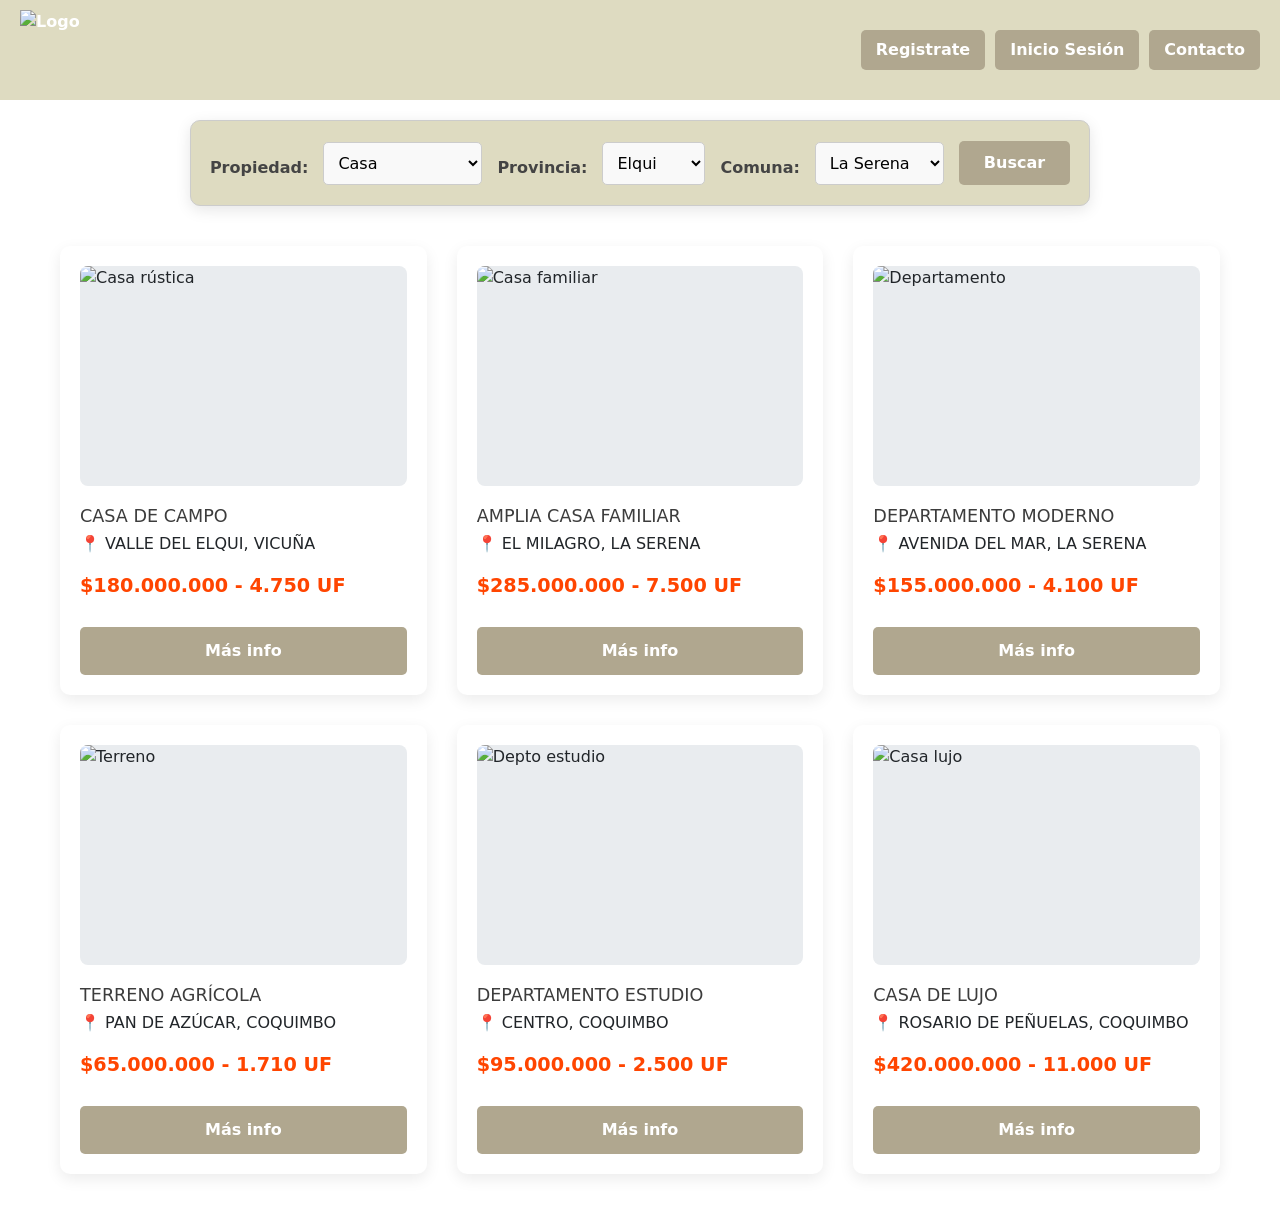
==== catalogo.html @ 98769e03 "codigo u1 progra front end" ====
<!DOCTYPE html>
<html lang="es">
<head>
  <meta charset="UTF-8">
  <meta name="viewport" content="width=device-width, initial-scale=1.0">
  <title>PNK Inmobiliaria</title>
  <link rel="stylesheet" href="css/mystyle.css">
  <link rel="stylesheet" href="https://cdn.jsdelivr.net/npm/bootstrap@5.3.3/dist/css/bootstrap.min.css">

</head>

<body>

  <header>
<ul>
  <li class="logo">
    <a href="index.html" class="logo-link">
      <img src="img/logo.png" alt="Logo">
    </a>
  </li>
</ul>

<ul>
 <li class="dropdown">
      <a href="#">Registrate</a>
      <div class="dropdown-content">
        <a href="registropropietario.php">Registrar a un Propietario</a>
        <a href="registrogestor.php">Registrar a un Gestor Inmobiliario</a>
      </div>
    </li>
  <li><a href="iniciosesion.php">Inicio Sesión</a></li>
  <li><a href="contacto.php
    ">Contacto</a></li>
</ul>
</header>



<section class="filtros_propiedad">
  <form>
    <label for="tipo_propiedad">Propiedad:</label>
    <select id="tipo_propiedad" name="tipo_propiedad">
      <option value="Casa">Casa</option>
      <option value="Departamento">Departamento</option>
      <option value="Terreno">Terreno</option>
    </select>

    <label for="provincia">Provincia:</label>
    <select id="provincia" name="provincia">
      <option value="Elqui">Elqui</option>
      <option value="Limarí">Limarí</option>
      <option value="Choapa">Choapa</option>
    </select>

    <label for="comuna">Comuna:</label>
    <select id="comuna" name="comuna">
      <option value="La Serena">La Serena</option>
      <option value="Coquimbo">Coquimbo</option>
      <option value="Andacollo">Andacollo</option>
      <option value="La Higuera">La Higuera</option>
      <option value="Paihuano">Paihuano</option>
      <option value="Vicuña">Vicuña</option>
    </select>

    <button type="submit onclick="window.location.href='catalogo.html'">Buscar </button>
  </form>
</section>

<!---Imagenes propiedades-->

  <section class="zona-tarjetas">

    <article class="tarjeta">
        <div class="caja-foto">
            <img src="https://images.pexels.com/photos/9643118/pexels-photo-9643118.jpeg" alt="Casa rústica">
        </div>
        <div class="texto-propiedad">
          <h3>CASA DE CAMPO</h3>
          <p class="ubicacion">📍 VALLE DEL ELQUI, VICUÑA</p>
          <p class="precio-destacado">$180.000.000 - 4.750 UF</p>
        </div>
        <button>Más info</button>
    </article>

    <article class="tarjeta">
        <div class="caja-foto">
            <img src="https://images.pexels.com/photos/3935333/pexels-photo-3935333.jpeg" alt="Casa familiar">
        </div>
        <div class="texto-propiedad">
          <h3>AMPLIA CASA FAMILIAR</h3>
          <p class="ubicacion">📍 EL MILAGRO, LA SERENA</p>
          <p class="precio-destacado">$285.000.000 - 7.500 UF</p>
        </div>
        <button>Más info</button>
    </article>

    <article class="tarjeta">
        <div class="caja-foto">
            <img src="https://images.pexels.com/photos/28368005/pexels-photo-28368005.jpeg" alt="Departamento">
        </div>
        <div class="texto-propiedad">
          <h3>DEPARTAMENTO MODERNO</h3>
          <p class="ubicacion">📍 AVENIDA DEL MAR, LA SERENA</p>
          <p class="precio-destacado">$155.000.000 - 4.100 UF</p>
        </div>
        <button>Más info</button>
    </article>

    <article class="tarjeta">
        <div class="caja-foto">
            <img src="https://images.pexels.com/photos/36075876/pexels-photo-36075876.jpeg" alt="Terreno">
        </div>
        <div class="texto-propiedad">
          <h3>TERRENO AGRÍCOLA</h3>
          <p class="ubicacion">📍 PAN DE AZÚCAR, COQUIMBO</p>
          <p class="precio-destacado">$65.000.000 - 1.710 UF</p>
        </div>
        <button>Más info</button>
    </article>

    <article class="tarjeta">
        <div class="caja-foto">
            <img src="https://images.pexels.com/photos/26571206/pexels-photo-26571206.jpeg" alt="Depto estudio">
        </div>
        <div class="texto-propiedad">
          <h3>DEPARTAMENTO ESTUDIO</h3>
          <p class="ubicacion">📍 CENTRO, COQUIMBO</p>
          <p class="precio-destacado">$95.000.000 - 2.500 UF</p>
        </div>
        <button>Más info</button>
    </article>

    <article class="tarjeta">
        <div class="caja-foto">
            <img src="https://images.pexels.com/photos/8134845/pexels-photo-8134845.jpeg" alt="Casa lujo">
        </div>
        <div class="texto-propiedad">
          <h3>CASA DE LUJO</h3>
          <p class="ubicacion">📍 ROSARIO DE PEÑUELAS, COQUIMBO</p>
          <p class="precio-destacado">$420.000.000 - 11.000 UF</p>
        </div>
        <button>Más info</button>
    </article>

  </section>

<!--????-->
<script src="https://cdn.jsdelivr.net/npm/bootstrap@5.3.3/dist/js/bootstrap.bundle.min.js"></script>
</body>
</html>
---- css/mystyle.css ----
body {
  background-color: #efeee4;
      margin: 0;
    padding: 0;
}


h1 {
  color: #3c3c3c;
  background-color: #efeee4;
  font-family: 'Segoe UI', Tahoma, Geneva, Verdana, sans-serif;
}

/*LOGO PRINCIPAL*/

header {
    background-color: #dedbc1;
    padding: 10px 20px;
    display: flex;
    justify-content: space-between;
    align-items: center;
    position: relative;
    z-index: 100;
}

.logo img {
    height: 80px; 
    width: auto;
    display: block;
    transition: transform 0.8s ease;
}

.logo img:hover {
    transform: scale(1.05);
}

header ul {
  list-style: none;
  margin: 0;
  padding: 0;
  display: flex;
  gap: 10px;
}

header ul li a {
  display: inline-block;
  border-radius: 5px;
  padding: 8px 15px;
  background-color: #b0a78f;
  color: white;
  text-decoration: none;
  cursor: pointer;
  font-weight: bold;
}

header ul li.logo a {
  border: none !important;       
  background-color: transparent;
  padding: 0;                    
}

header ul li a:hover {
  background-color: #3c3c3c;
  color: #fff;
}

/*MENU*/
header .menu ul {
  list-style: none;
  margin: 0;
  padding: 0;
  display: flex;
  justify-content: space-between;
  align-items: center;
}

header .menu li {
  margin: 0 5px;
}

header .menu li.logo a {
  font-weight: bold;
  font-size: 18px;
  color: #3c3c3c;
  text-decoration: none;
}

header .menu li a {
  display: inline-block;
  border-radius: 5px;
  padding: 8px 15px;
  border: 1px solid #3c3c3c;
  background-color: #b0a78f;
  color: white;
  text-decoration: none;
  cursor: pointer;
}

header .menu li a:hover {
  background-color: #3c3c3c;
  color: #fff;
}

/*boton desplegable menu*/
.dropdown {
  position: relative;
}

.dropdown-content {
  display: none;
  position: absolute;
  background-color: #dedbc1;
  min-width: 180px;
  box-shadow: 0 8px 16px rgba(0,0,0,0.2);
  border-radius: 5px;
  z-index: 1;
}

.dropdown-content a {
  display: block;
  padding: 10px;
  color: #3c3c3c;
  text-decoration: none;
}

.dropdown-content a:hover {
  background-color: #3c3c3c;
  color: white;
}

.dropdown:hover .dropdown-content {
  display: block;
}

/*BUSCADOR/FILTROS*/
.filtros_propiedad {
    position: relative;
    z-index: 50; 
}

.filtros select,
.filtros button {
  border-radius: 5px;
  padding: 8px 15px;
  border: 1px solid #3c3c3c;
}

section form {
    background-color: #dedbc1; 
    padding: 20px 30px; 
    border-radius: 10px; 
    box-shadow: 0 4px 15px rgba(0,0,0,0.1); 
    display: flex; 
    justify-content: center; 
    align-items: center; 
    gap: 15px; 
    max-width: 900px; 
    margin: 20px auto; 
}

section form label {
    font-weight: bold;
    color: #444;
}

/*CARRUSEL*/

.carrusel {
    position: relative;
    z-index: 1;
}

.carousel-item img {
    height: 600px;
    object-fit: cover;
}

.carousel-content-overlay {
    position: absolute;
    top: 0; left: 0; right: 0; bottom: 0;
    background: linear-gradient(to right, rgba(0, 0, 0, 0.9) 0%, rgba(0, 0, 0, 0.4) 50%, transparent 100%) !important;
    display: flex;
    flex-direction: column;
    justify-content: space-between; 
    align-items: flex-start; 
    padding: 60px 8%; 
    box-sizing: border-box;
    pointer-events: none;
    z-index: 10;
    color: white;
}
/*logo carrusel*/
.carousel-logo {
  top: 100px;    
  left: 2px;      
  z-index: 10;   
}

.carousel-logo .logo-img {
  width: 300px;    
  height: auto;
}

.logo-texto {
    display: flex;
    flex-direction: column; 
    align-items: flex-start;
    line-height: 1.1;
}

.logo-texto span { 
    font-size: 0.8rem !important; 
    letter-spacing: 2px !important; 
    color: #cccccc !important;
    text-transform: uppercase;
}

.logo-texto strong { 
    font-size: 2.2rem !important; 
    color: #ffffff !important;
    font-weight: 900 !important;
    margin: 2px 0;
}

.logo-texto small { 
    font-size: 0.7rem !important; 
    letter-spacing: 4px !important; 
    color: #b0a78f !important; 
    text-transform: uppercase;
}

/*TEXTO PRINCIPAL*/
.carousel-text-main {
    display: flex;
    flex-direction: column;
    align-items: flex-start; 
    text-align: left; 
    max-width: 700px;
}

.carousel-text-main h1 {
    font-size: 3.5rem !important;
    font-weight: bold !important;
    color: #ffffff !important; 
    background-color: transparent !important; 
    text-transform: uppercase;
    margin: 0 0 10px 0 !important;
    padding: 0 !important;
    line-height: 1.1;
}

.carousel-text-main h2 {
    font-size: 1.4rem !important;
    color: #f8f9fa !important;
    margin: 0 0 15px 0 !important;
    text-transform: uppercase;
    font-weight: normal;
}

.carousel-text-main h3.destacado {
    font-size: 1.3rem !important;
    font-weight: bold !important;
    color: #e02a8a !important; 
    margin: 0 !important;
}

.carousel-location {
    display: flex;
    align-items: center;
    gap: 10px;
    color: white;
}

/*TARJETAS*/
.zona-tarjetas {
    display: flex;
    justify-content: center;
    gap: 30px;
    max-width: 1200px; 
    margin: 40px auto;
    padding: 0 20px;
    flex-wrap: wrap; 
}

.tarjeta {
    background-color: #ffffff;
    padding: 20px; 
    border-radius: 10px;
    box-shadow: 0 5px 15px rgba(0,0,0,0.08);
    width: calc(33.333% - 20px); 
    max-width: 400px; 
    transition: transform 0.3s ease;
}

.tarjeta:hover {
    transform: translateY(-10px);
}

.caja-foto {
    background-color: #e9ecef;
    border-radius: 8px;
    height: 220px; 
    margin-bottom: 20px;
    overflow: hidden; 
    display: flex;
    justify-content: center;
    align-items: center;
}

.caja-foto img {
    width: 100%; 
    height: 100%; 
    object-fit: cover; 
}

.texto-propiedad h3 {
    margin: 0 0 5px 0;
    font-size: 1.1rem;
    color: #3c3c3c;
    text-align: left;
}

.texto-propiedad .precio-destacado {
    font-size: 1.2rem;
    font-weight: bold;
    color: #ff4500; 
    text-align: left;
}

.tarjeta button {
    width: 100%;
    padding: 12px; 
    background-color: #b0a78f;
    color: white;
    border: none;
    border-radius: 5px;
    font-weight: bold;
    cursor: pointer;
    margin-top: 10px;
}

/*Seccion Botones*/
section form select {
    padding: 10px;
    border: 1px solid #cccccc;
    border-radius: 5px;
    font-size: 1rem;
    background-color: #f9f9f9; 
    cursor: pointer;
}


section form button {
    padding: 10px 25px;
    background-color: #b0a78f; 
    color: white;
    border: none;
    border-radius: 5px;
    font-size: 1rem;
    font-weight: bold;
    cursor: pointer;
    transition: background-color 0.3s ease;
}


section form button:hover {
    background-color: #4a4444; 
}



/*formulario*/

form {
  border: 1px solid #ccc;
  padding: 20px;
  max-width: 500px;
  margin: 0 auto; 
  background-color: #fff;
  border-radius: 8px;
}


form label {
  display: block;
  margin-top: 10px;
  font-weight: bold;
  color: #333;
}


form input[type="text"],
form input[type="password"],
form input[type="email"] {
  width: 100%;
  padding: 10px;
  margin-top: 5px;
  border: 1px solid #ccc;
  border-radius: 5px;
  box-sizing: border-box;
}


form input[type="checkbox"] {
  margin-right: 8px;
}


.clearfix {
  display: flex;
  justify-content: space-between;
  margin-top: 20px;
}

.cancelbtn, .signupbtn {
  padding: 10px 20px;
  border: none;
  border-radius: 5px;
  font-weight: bold;
  cursor: pointer;
}

.cancelbtn {
  background-color: #aaa;
  color: #fff;
}

.signupbtn {
  background-color: #b0a78f;
  color: #fff;
}

.signupbtn:hover {
  background-color: #4a4444;
}


.loginbtn {
  padding: 10px 20px;
  background-color: #b0a78f;
  color: #fff;
  border: none;
  border-radius: 5px;
  font-weight: bold;
  cursor: pointer;
  transition: background-color 0.3s ease;
}

.loginbtn:hover {
  background-color: #007bff;
}


/*Dashboard*/
.bg-custom {
  background-color: #b0a78f !important;
}

/* Ajustes de texto en navbar */
.navbar.bg-custom .nav-link {
  color: #fff !important;
}

.navbar.bg-custom .nav-link:hover {
  color: #3c3c3c !important;
}

/*Botones inicio sesión*/
.loginbtn, .gestorbtn, .propietariobtn {
  padding: 10px 20px;
  border: none;
  border-radius: 5px;
  font-weight: bold;
  cursor: pointer;
}

/* Botón Gestor */
.gestorbtn {
  background-color: #aaa;
  color: #fff;
}

.gestorbtn:hover {
  background-color: #777;
}

/* Botón Propietario */
.propietariobtn {
  background-color: #b0a78f;
  color: #fff;
}

/* RESPONSIVE */
@media (max-width: 768px) {
    section form {
        flex-direction: column;
    }
    .tarjeta {
        width: 100%;
    }
    .carousel-text-main h1 {
        font-size: 2rem !important;
    }
}


/*dashboard logo*/
header .logo img {
  height: 80px;
  width: auto;
  display: block;
  transition: transform 0.8s ease;
}

.dashboard-logo img {
  height: 50px;   /* ajusta el tamaño que quieras */
  width: auto;
  display: inline-block;
}
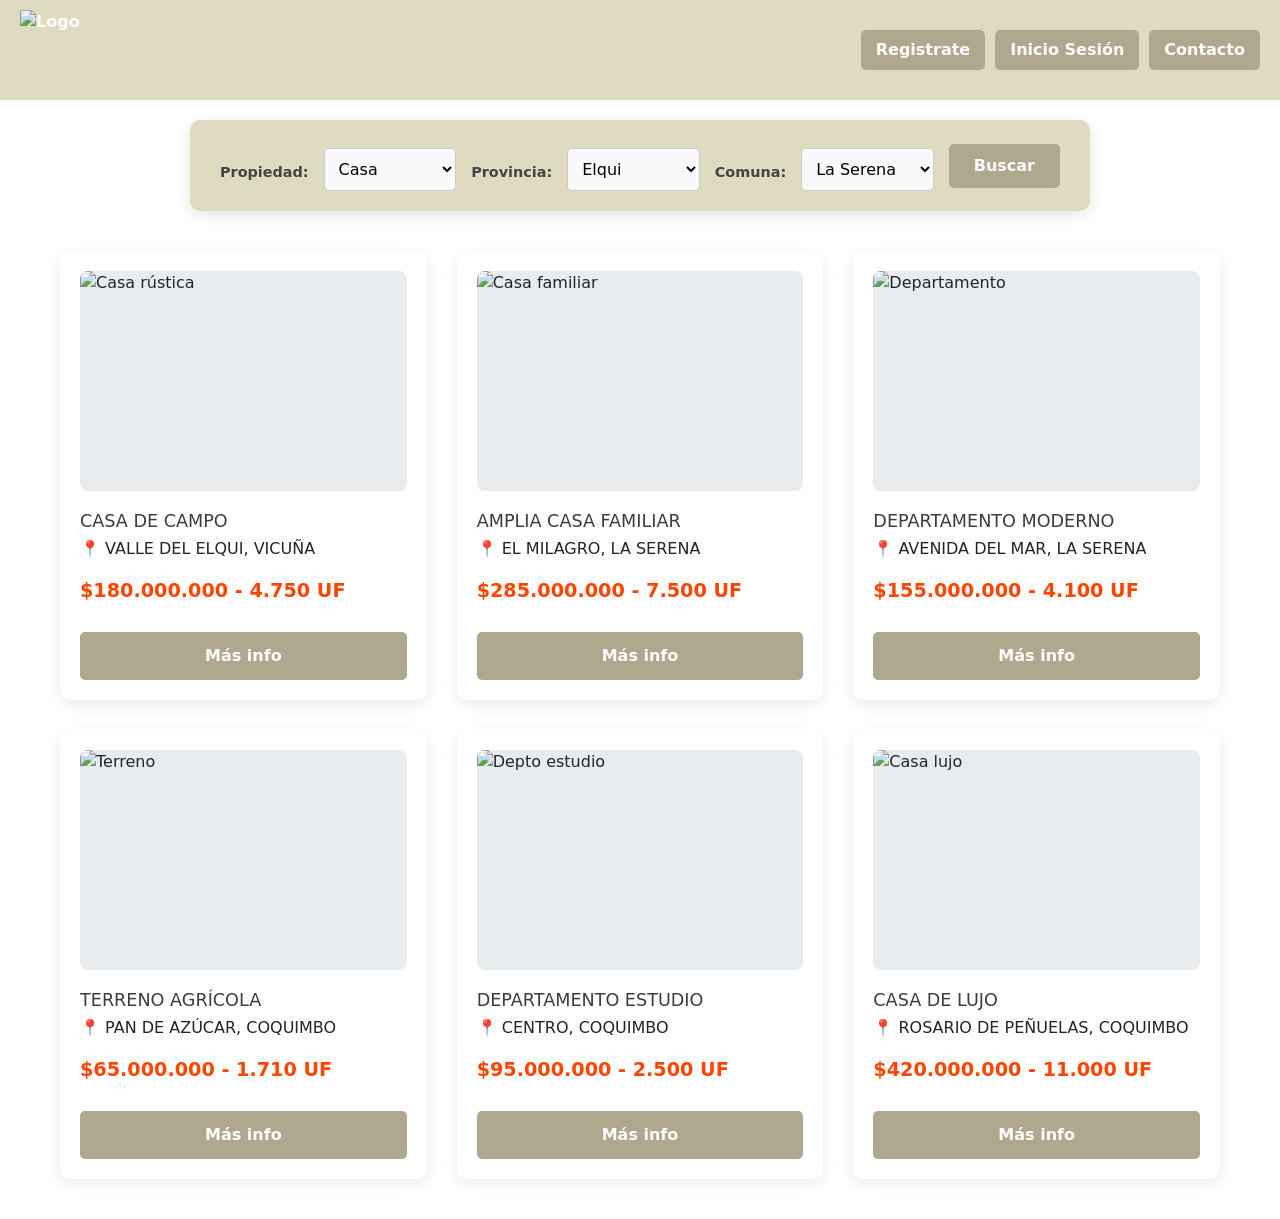
==== commit 5d10e05c: "agregar backend" ====
--- a/catalogo.html
+++ b/catalogo.html
@@ -21,13 +21,7 @@
 </ul>
 
 <ul>
- <li class="dropdown">
-      <a href="#">Registrate</a>
-      <div class="dropdown-content">
-        <a href="registropropietario.php">Registrar a un Propietario</a>
-        <a href="registrogestor.php">Registrar a un Gestor Inmobiliario</a>
-      </div>
-    </li>
+  <li><a href="registro.php">Registrate</a></li>
   <li><a href="iniciosesion.php">Inicio Sesión</a></li>
   <li><a href="contacto.php
     ">Contacto</a></li>
--- a/css/mystyle.css
+++ b/css/mystyle.css
@@ -1,9 +1,8 @@
 body {
   background-color: #efeee4;
-      margin: 0;
-    padding: 0;
-}
-
+  margin: 0;
+  padding: 0;
+}
 
 h1 {
   color: #3c3c3c;
@@ -11,27 +10,33 @@
   font-family: 'Segoe UI', Tahoma, Geneva, Verdana, sans-serif;
 }
 
-/*LOGO PRINCIPAL*/
-
+/* LOGO PRINCIPAL */
 header {
-    background-color: #dedbc1;
-    padding: 10px 20px;
-    display: flex;
-    justify-content: space-between;
-    align-items: center;
-    position: relative;
-    z-index: 100;
-}
-
-.logo img {
-    height: 80px; 
-    width: auto;
-    display: block;
-    transition: transform 0.8s ease;
-}
-
-.logo img:hover {
-    transform: scale(1.05);
+  background-color: #dedbc1;
+  padding: 10px 20px;
+  display: flex;
+  justify-content: space-between;
+  align-items: center;
+  position: relative;
+  z-index: 100;
+}
+
+header .logo img {
+  height: 80px;
+  width: auto;
+  display: block;
+  transition: transform 0.8s ease;
+}
+
+header .logo img:hover {
+  transform: scale(1.05);
+}
+
+/* Dashboard logo (si se usa en otra página) */
+.dashboard-logo img {
+  height: 50px;
+  width: auto;
+  display: inline-block;
 }
 
 header ul {
@@ -54,9 +59,9 @@
 }
 
 header ul li.logo a {
-  border: none !important;       
+  border: none !important;
   background-color: transparent;
-  padding: 0;                    
+  padding: 0;
 }
 
 header ul li a:hover {
@@ -64,7 +69,7 @@
   color: #fff;
 }
 
-/*MENU*/
+/* MENU */
 header .menu ul {
   list-style: none;
   margin: 0;
@@ -101,7 +106,7 @@
   color: #fff;
 }
 
-/*boton desplegable menu*/
+/* Botón desplegable menú */
 .dropdown {
   position: relative;
 }
@@ -111,9 +116,9 @@
   position: absolute;
   background-color: #dedbc1;
   min-width: 180px;
-  box-shadow: 0 8px 16px rgba(0,0,0,0.2);
-  border-radius: 5px;
-  z-index: 1;
+  box-shadow: 0 8px 16px rgba(0, 0, 0, 0.2);
+  border-radius: 5px;
+  z-index: 101; /* Aseguramos que esté sobre el carrusel */
 }
 
 .dropdown-content a {
@@ -132,10 +137,10 @@
   display: block;
 }
 
-/*BUSCADOR/FILTROS*/
+/* BUSCADOR / FILTROS */
 .filtros_propiedad {
-    position: relative;
-    z-index: 50; 
+  position: relative;
+  z-index: 50;
 }
 
 .filtros select,
@@ -146,374 +151,379 @@
 }
 
 section form {
-    background-color: #dedbc1; 
-    padding: 20px 30px; 
-    border-radius: 10px; 
-    box-shadow: 0 4px 15px rgba(0,0,0,0.1); 
-    display: flex; 
-    justify-content: center; 
-    align-items: center; 
-    gap: 15px; 
-    max-width: 900px; 
-    margin: 20px auto; 
+  background-color: #dedbc1;
+  padding: 20px 30px;
+  border-radius: 10px;
+  box-shadow: 0 4px 15px rgba(0, 0, 0, 0.1);
+  display: flex;
+  justify-content: center;
+  align-items: center;
+  gap: 15px;
+  max-width: 900px;
+  margin: 20px auto;
 }
 
 section form label {
+  font-weight: bold;
+  color: #444;
+}
+
+section form select {
+  padding: 10px;
+  border: 1px solid #cccccc;
+  border-radius: 5px;
+  font-size: 1rem;
+  background-color: #f9f9f9;
+  cursor: pointer;
+}
+
+section form button {
+  padding: 10px 25px;
+  background-color: #b0a78f;
+  color: white;
+  border: none;
+  border-radius: 5px;
+  font-size: 1rem;
+  font-weight: bold;
+  cursor: pointer;
+  transition: background-color 0.3s ease;
+}
+
+section form button:hover {
+  background-color: #4a4444;
+}
+
+/* CARRUSEL */
+.carrusel {
+  position: relative;
+  z-index: 1;
+}
+
+.carousel-item img {
+  height: 600px;
+  object-fit: cover;
+}
+
+.carousel-content-overlay {
+  position: absolute;
+  top: 0;
+  left: 0;
+  right: 0;
+  bottom: 0;
+  background: linear-gradient(to right, rgba(0, 0, 0, 0.9) 0%, rgba(0, 0, 0, 0.4) 50%, transparent 100%) !important;
+  display: flex;
+  flex-direction: column;
+  justify-content: space-between;
+  align-items: flex-start;
+  padding: 60px 8%;
+  box-sizing: border-box;
+  pointer-events: none;
+  z-index: 10;
+  color: white;
+}
+
+/* Logo carrusel */
+.carousel-logo {
+  top: 100px;
+  left: 2px;
+  z-index: 10;
+}
+
+.carousel-logo .logo-img {
+  width: 300px;
+  height: auto;
+}
+
+.logo-texto {
+  display: flex;
+  flex-direction: column;
+  align-items: flex-start;
+  line-height: 1.1;
+}
+
+.logo-texto span {
+  font-size: 0.8rem !important;
+  letter-spacing: 2px !important;
+  color: #cccccc !important;
+  text-transform: uppercase;
+}
+
+.logo-texto strong {
+  font-size: 2.2rem !important;
+  color: #ffffff !important;
+  font-weight: 900 !important;
+  margin: 2px 0;
+}
+
+.logo-texto small {
+  font-size: 0.7rem !important;
+  letter-spacing: 4px !important;
+  color: #b0a78f !important;
+  text-transform: uppercase;
+}
+
+/* Texto principal del carrusel */
+.carousel-text-main {
+  display: flex;
+  flex-direction: column;
+  align-items: flex-start;
+  text-align: left;
+  max-width: 700px;
+}
+
+.carousel-text-main h1 {
+  font-size: 3.5rem !important;
+  font-weight: bold !important;
+  color: #ffffff !important;
+  background-color: transparent !important;
+  text-transform: uppercase;
+  margin: 0 0 10px 0 !important;
+  padding: 0 !important;
+  line-height: 1.1;
+}
+
+.carousel-text-main h2 {
+  font-size: 1.4rem !important;
+  color: #f8f9fa !important;
+  margin: 0 0 15px 0 !important;
+  text-transform: uppercase;
+  font-weight: normal;
+}
+
+.carousel-text-main h3.destacado {
+  font-size: 1.3rem !important;
+  font-weight: bold !important;
+  color: #e02a8a !important;
+  margin: 0 !important;
+}
+
+.carousel-location {
+  display: flex;
+  align-items: center;
+  gap: 10px;
+  color: white;
+}
+
+/* TARJETAS */
+.zona-tarjetas {
+  display: flex;
+  justify-content: center;
+  gap: 30px;
+  max-width: 1200px;
+  margin: 40px auto;
+  padding: 0 20px;
+  flex-wrap: wrap;
+}
+
+.tarjeta {
+  background-color: #ffffff;
+  padding: 20px;
+  border-radius: 10px;
+  box-shadow: 0 5px 15px rgba(0, 0, 0, 0.08);
+  width: calc(33.333% - 20px);
+  max-width: 400px;
+  transition: transform 0.3s ease;
+}
+
+.tarjeta:hover {
+  transform: translateY(-10px);
+}
+
+.caja-foto {
+  background-color: #e9ecef;
+  border-radius: 8px;
+  height: 220px;
+  margin-bottom: 20px;
+  overflow: hidden;
+  display: flex;
+  justify-content: center;
+  align-items: center;
+}
+
+.caja-foto img {
+  width: 100%;
+  height: 100%;
+  object-fit: cover;
+}
+
+.texto-propiedad h3 {
+  margin: 0 0 5px 0;
+  font-size: 1.1rem;
+  color: #3c3c3c;
+  text-align: left;
+}
+
+.texto-propiedad .precio-destacado {
+  font-size: 1.2rem;
+  font-weight: bold;
+  color: #ff4500;
+  text-align: left;
+}
+
+.tarjeta button {
+  width: 100%;
+  padding: 12px;
+  background-color: #b0a78f;
+  color: white;
+  border: none;
+  border-radius: 5px;
+  font-weight: bold;
+  cursor: pointer;
+  margin-top: 10px;
+}
+
+/* ==========================================
+   FORMULARIOS DE REGISTRO / LOGIN (UNIFICADOS)
+   ========================================== */
+form {
+  max-width: 600px;
+  margin: 40px auto;
+  padding: 30px;
+  background-color: #ffffff;
+  border: none; /* Se unifica: antes había borde, ahora sin borde (más moderno) */
+  border-radius: 15px;
+  box-shadow: 0 10px 30px rgba(0, 0, 0, 0.1);
+}
+
+/* Por si el HTML aún tiene el estilo inline antiguo */
+form[style*="border:1px solid #ccc"] {
+  border: none !important;
+  box-shadow: 0 10px 30px rgba(0, 0, 0, 0.1);
+}
+
+form h1 {
+  text-align: center;
+  font-weight: bold;
+  margin-bottom: 5px;
+  background-color: transparent;
+}
+
+form p {
+    text-align: center;
+    color: #666;
+    margin-bottom: 25px;
+}
+
+form hr {
+    border: 1px solid #efeee4;
+    margin-bottom: 20px;
+}
+
+form label {
+    display: block;
+    margin-top: 15px;
     font-weight: bold;
-    color: #444;
-}
-
-/*CARRUSEL*/
-
-.carrusel {
-    position: relative;
-    z-index: 1;
-}
-
-.carousel-item img {
-    height: 600px;
-    object-fit: cover;
-}
-
-.carousel-content-overlay {
-    position: absolute;
-    top: 0; left: 0; right: 0; bottom: 0;
-    background: linear-gradient(to right, rgba(0, 0, 0, 0.9) 0%, rgba(0, 0, 0, 0.4) 50%, transparent 100%) !important;
-    display: flex;
-    flex-direction: column;
-    justify-content: space-between; 
-    align-items: flex-start; 
-    padding: 60px 8%; 
-    box-sizing: border-box;
-    pointer-events: none;
-    z-index: 10;
-    color: white;
-}
-/*logo carrusel*/
-.carousel-logo {
-  top: 100px;    
-  left: 2px;      
-  z-index: 10;   
-}
-
-.carousel-logo .logo-img {
-  width: 300px;    
-  height: auto;
-}
-
-.logo-texto {
-    display: flex;
-    flex-direction: column; 
-    align-items: flex-start;
-    line-height: 1.1;
-}
-
-.logo-texto span { 
-    font-size: 0.8rem !important; 
-    letter-spacing: 2px !important; 
-    color: #cccccc !important;
-    text-transform: uppercase;
-}
-
-.logo-texto strong { 
-    font-size: 2.2rem !important; 
-    color: #ffffff !important;
-    font-weight: 900 !important;
-    margin: 2px 0;
-}
-
-.logo-texto small { 
-    font-size: 0.7rem !important; 
-    letter-spacing: 4px !important; 
-    color: #b0a78f !important; 
-    text-transform: uppercase;
-}
-
-/*TEXTO PRINCIPAL*/
-.carousel-text-main {
-    display: flex;
-    flex-direction: column;
-    align-items: flex-start; 
-    text-align: left; 
-    max-width: 700px;
-}
-
-.carousel-text-main h1 {
-    font-size: 3.5rem !important;
-    font-weight: bold !important;
-    color: #ffffff !important; 
-    background-color: transparent !important; 
-    text-transform: uppercase;
-    margin: 0 0 10px 0 !important;
-    padding: 0 !important;
-    line-height: 1.1;
-}
-
-.carousel-text-main h2 {
-    font-size: 1.4rem !important;
-    color: #f8f9fa !important;
-    margin: 0 0 15px 0 !important;
-    text-transform: uppercase;
-    font-weight: normal;
-}
-
-.carousel-text-main h3.destacado {
-    font-size: 1.3rem !important;
-    font-weight: bold !important;
-    color: #e02a8a !important; 
-    margin: 0 !important;
-}
-
-.carousel-location {
-    display: flex;
-    align-items: center;
-    gap: 10px;
-    color: white;
-}
-
-/*TARJETAS*/
-.zona-tarjetas {
-    display: flex;
-    justify-content: center;
-    gap: 30px;
-    max-width: 1200px; 
-    margin: 40px auto;
-    padding: 0 20px;
-    flex-wrap: wrap; 
-}
-
-.tarjeta {
-    background-color: #ffffff;
-    padding: 20px; 
-    border-radius: 10px;
-    box-shadow: 0 5px 15px rgba(0,0,0,0.08);
-    width: calc(33.333% - 20px); 
-    max-width: 400px; 
-    transition: transform 0.3s ease;
-}
-
-.tarjeta:hover {
-    transform: translateY(-10px);
-}
-
-.caja-foto {
-    background-color: #e9ecef;
-    border-radius: 8px;
-    height: 220px; 
-    margin-bottom: 20px;
-    overflow: hidden; 
-    display: flex;
-    justify-content: center;
-    align-items: center;
-}
-
-.caja-foto img {
-    width: 100%; 
-    height: 100%; 
-    object-fit: cover; 
-}
-
-.texto-propiedad h3 {
-    margin: 0 0 5px 0;
-    font-size: 1.1rem;
     color: #3c3c3c;
-    text-align: left;
-}
-
-.texto-propiedad .precio-destacado {
-    font-size: 1.2rem;
-    font-weight: bold;
-    color: #ff4500; 
-    text-align: left;
-}
-
-.tarjeta button {
-    width: 100%;
-    padding: 12px; 
-    background-color: #b0a78f;
-    color: white;
-    border: none;
-    border-radius: 5px;
-    font-weight: bold;
-    cursor: pointer;
-    margin-top: 10px;
-}
-
-/*Seccion Botones*/
-section form select {
-    padding: 10px;
-    border: 1px solid #cccccc;
-    border-radius: 5px;
-    font-size: 1rem;
-    background-color: #f9f9f9; 
-    cursor: pointer;
-}
-
-
-section form button {
-    padding: 10px 25px;
-    background-color: #b0a78f; 
-    color: white;
-    border: none;
-    border-radius: 5px;
-    font-size: 1rem;
-    font-weight: bold;
-    cursor: pointer;
-    transition: background-color 0.3s ease;
-}
-
-
-section form button:hover {
-    background-color: #4a4444; 
-}
-
-
-
-/*formulario*/
-
-form {
-  border: 1px solid #ccc;
-  padding: 20px;
-  max-width: 500px;
-  margin: 0 auto; 
-  background-color: #fff;
-  border-radius: 8px;
-}
-
-
-form label {
-  display: block;
-  margin-top: 10px;
-  font-weight: bold;
-  color: #333;
-}
-
+    font-size: 0.9rem;
+}
 
 form input[type="text"],
 form input[type="password"],
-form input[type="email"] {
+form input[type="email"],
+form input[type="date"],
+form input[type="file"],
+form select {
   width: 100%;
+  padding: 12px;
+  margin-top: 8px;
+  border: 1px solid #ddd;
+  border-radius: 8px;
+  box-sizing: border-box;
+  background-color: #fcfcfc;
+  transition: all 0.3s ease;
+}
+
+form input:focus,
+form select:focus {
+  outline: none;
+  border-color: #b0a78f;
+  box-shadow: 0 0 8px rgba(176, 167, 143, 0.2);
+  background-color: #fff;
+}
+
+form input[type="file"] {
   padding: 10px;
-  margin-top: 5px;
-  border: 1px solid #ccc;
-  border-radius: 5px;
-  box-sizing: border-box;
-}
-
+  background-color: #f4f3ed;
+  border: 1px dashed #b0a78f;
+  cursor: pointer;
+}
 
 form input[type="checkbox"] {
-  margin-right: 8px;
-}
-
+  margin-top: 20px;
+  margin-right: 10px;
+  transform: scale(1.1);
+  cursor: pointer;
+}
 
 .clearfix {
   display: flex;
   justify-content: space-between;
-  margin-top: 20px;
-}
-
-.cancelbtn, .signupbtn {
-  padding: 10px 20px;
+  margin-top: 30px;
+  gap: 15px;
+}
+
+.cancelbtn,
+.gestorbtn {
+  width: 100%;
+  background-color: #aaa;
+  color: white;
+  padding: 12px;
   border: none;
-  border-radius: 5px;
-  font-weight: bold;
-  cursor: pointer;
-}
-
-.cancelbtn {
-  background-color: #aaa;
-  color: #fff;
-}
-
-.signupbtn {
+  border-radius: 8px;
+  font-weight: bold;
+  cursor: pointer;
+  transition: 0.3s;
+}
+
+.cancelbtn:hover,
+.gestorbtn:hover {
+  background-color: #3c3c3c;
+}
+
+.signupbtn,
+.propietariobtn {
+  width: 100%;
   background-color: #b0a78f;
-  color: #fff;
-}
-
-.signupbtn:hover {
+  color: white;
+  padding: 12px;
+  border: none;
+  border-radius: 8px;
+  font-weight: bold;
+  cursor: pointer;
+  transition: 0.3s;
+}
+
+.signupbtn:hover,
+.propietariobtn:hover {
   background-color: #4a4444;
 }
 
-
-.loginbtn {
-  padding: 10px 20px;
-  background-color: #b0a78f;
-  color: #fff;
-  border: none;
-  border-radius: 5px;
-  font-weight: bold;
-  cursor: pointer;
-  transition: background-color 0.3s ease;
-}
-
-.loginbtn:hover {
-  background-color: #007bff;
-}
-
-
-/*Dashboard*/
-.bg-custom {
-  background-color: #b0a78f !important;
-}
-
-/* Ajustes de texto en navbar */
-.navbar.bg-custom .nav-link {
-  color: #fff !important;
-}
-
-.navbar.bg-custom .nav-link:hover {
-  color: #3c3c3c !important;
-}
-
-/*Botones inicio sesión*/
-.loginbtn, .gestorbtn, .propietariobtn {
-  padding: 10px 20px;
-  border: none;
-  border-radius: 5px;
-  font-weight: bold;
-  cursor: pointer;
-}
-
-/* Botón Gestor */
-.gestorbtn {
-  background-color: #aaa;
-  color: #fff;
-}
-
-.gestorbtn:hover {
-  background-color: #777;
-}
-
-/* Botón Propietario */
-.propietariobtn {
-  background-color: #b0a78f;
-  color: #fff;
+#genero {
+  cursor: pointer;
 }
 
 /* RESPONSIVE */
 @media (max-width: 768px) {
-    section form {
-        flex-direction: column;
-    }
-    .tarjeta {
-        width: 100%;
-    }
-    .carousel-text-main h1 {
-        font-size: 2rem !important;
-    }
-}
-
-
-/*dashboard logo*/
-header .logo img {
-  height: 80px;
-  width: auto;
-  display: block;
-  transition: transform 0.8s ease;
-}
-
-.dashboard-logo img {
-  height: 50px;   /* ajusta el tamaño que quieras */
-  width: auto;
-  display: inline-block;
+  section form {
+    flex-direction: column;
+  }
+  .tarjeta {
+    width: 100%;
+  }
+  .carousel-text-main h1 {
+    font-size: 2rem !important;
+  }
+  form {
+    margin: 20px;
+    padding: 20px;
+  }
+  .clearfix {
+    flex-direction: column-reverse;
+  }
+  .cancelbtn,
+  .signupbtn,
+  .gestorbtn,
+  .propietariobtn {
+    width: 100%;
+  }
 }
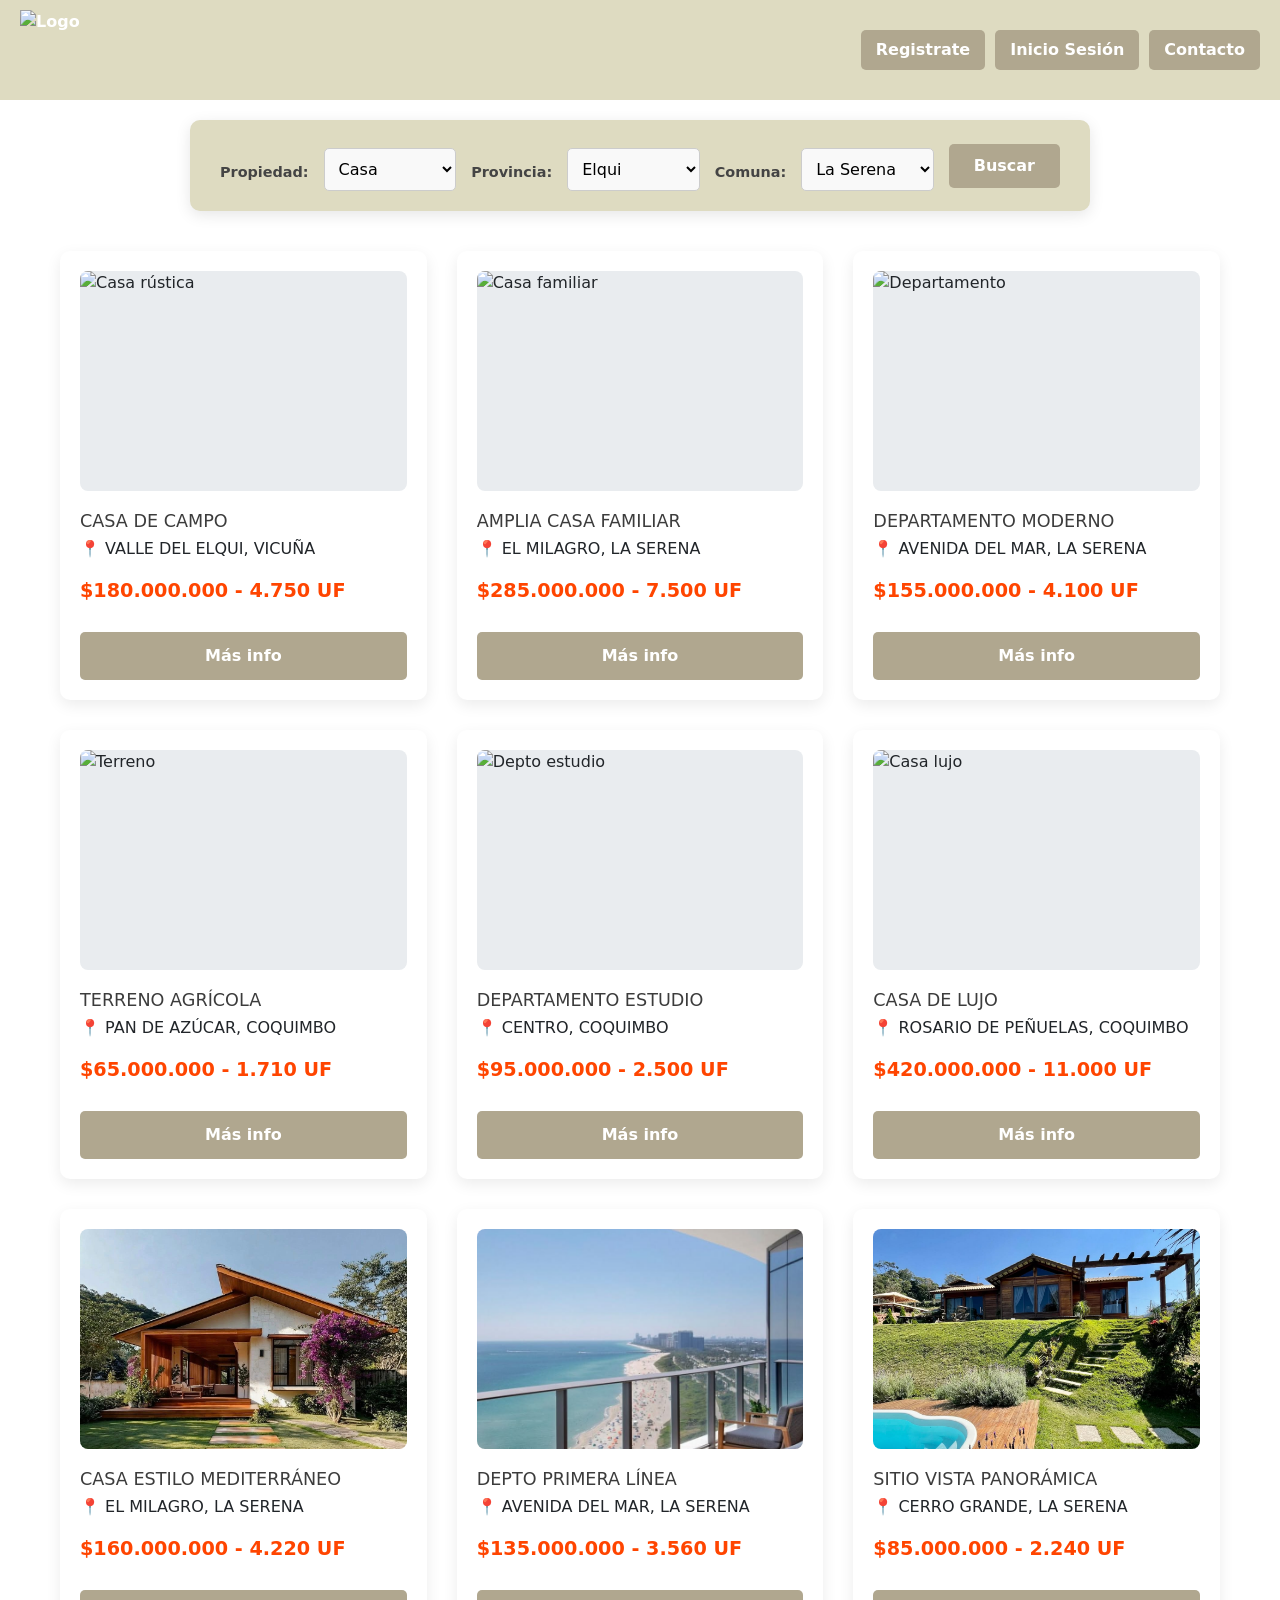
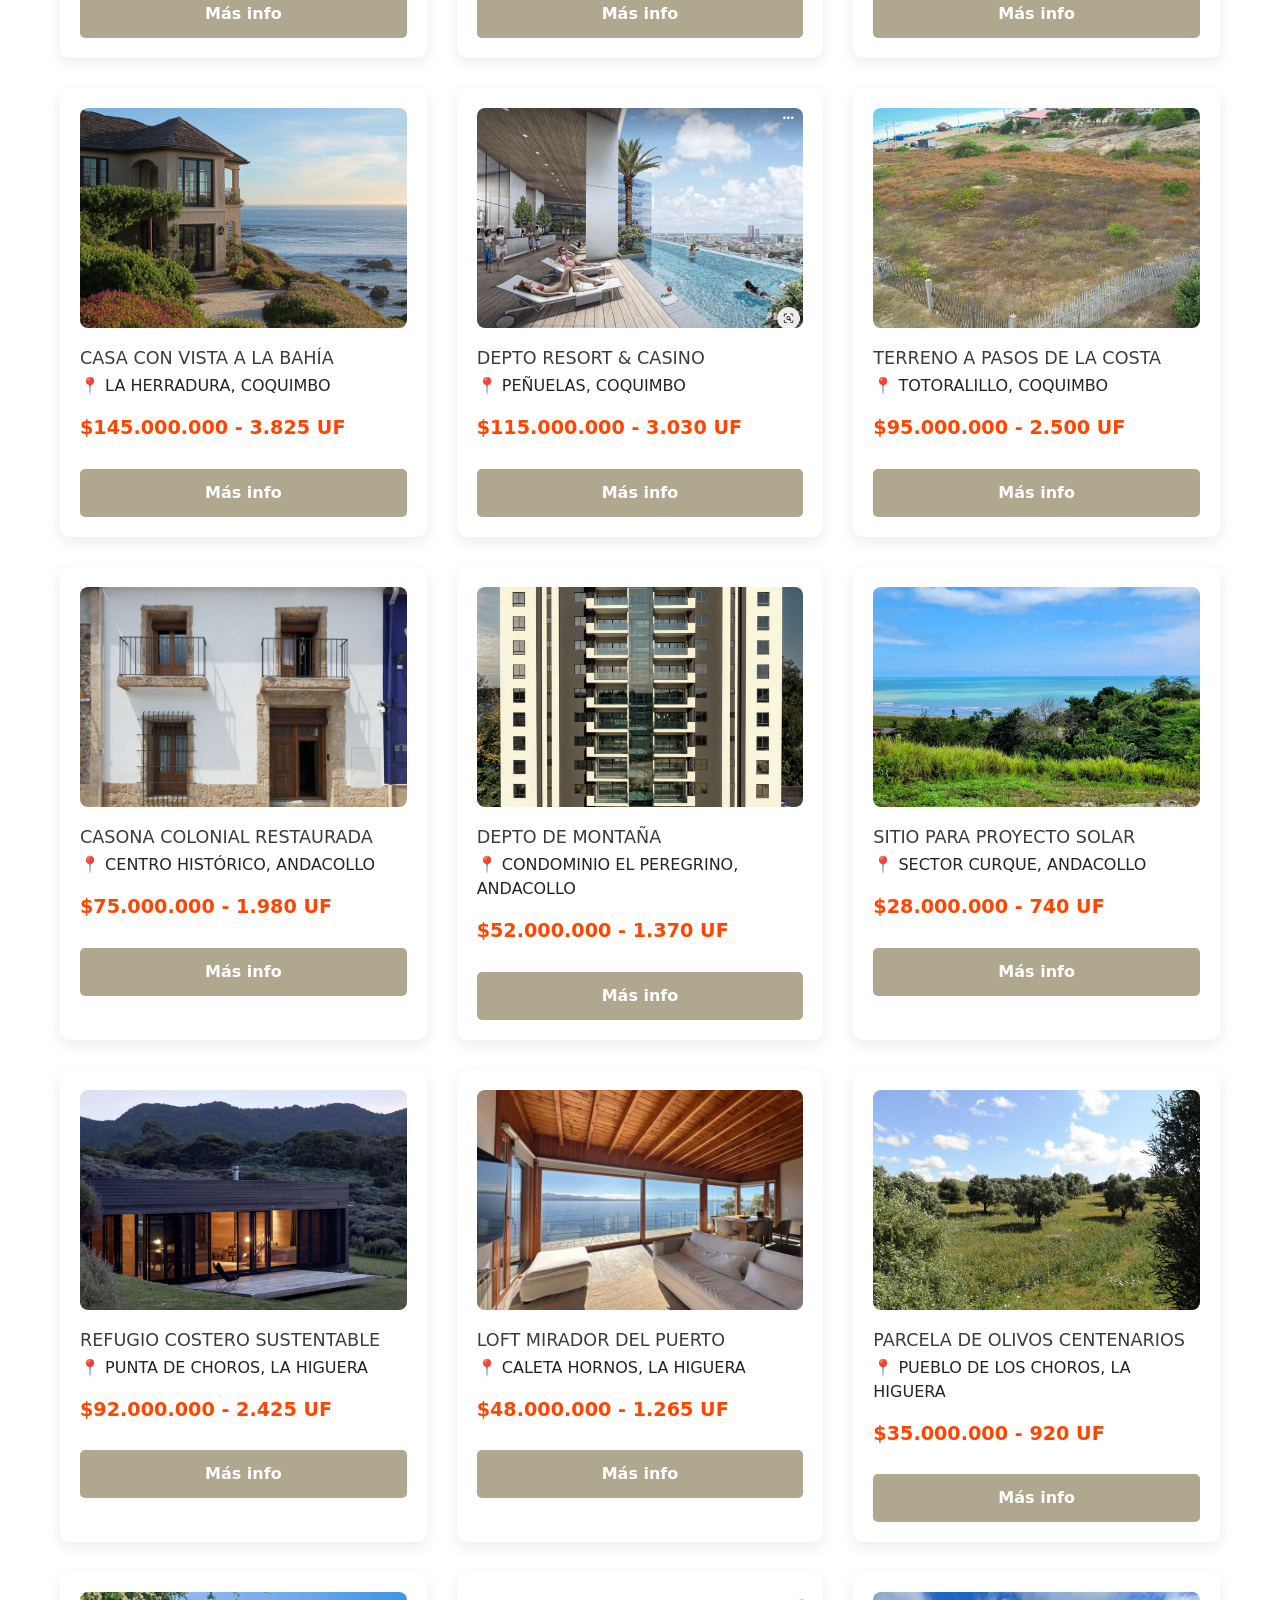
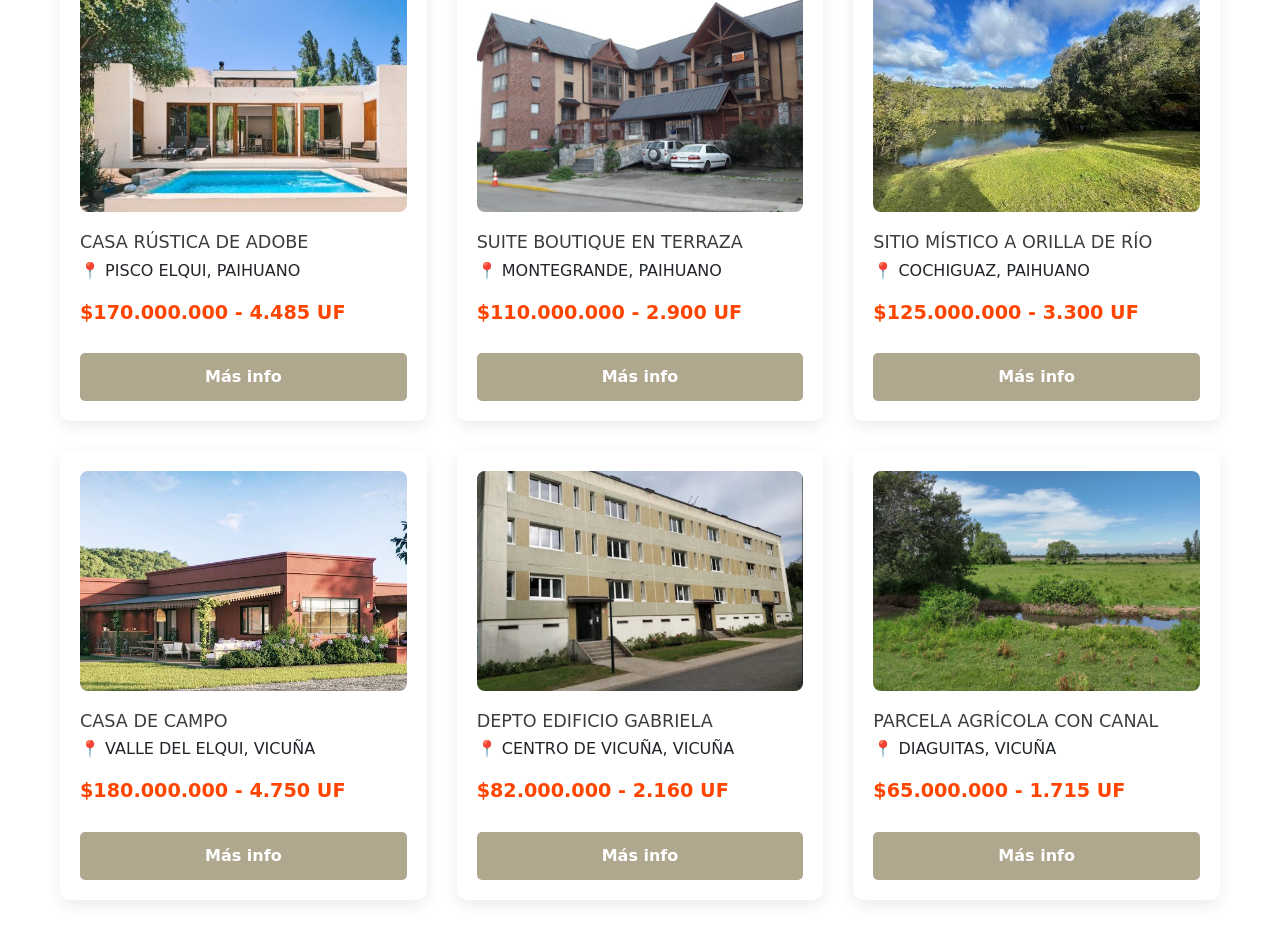
==== commit 166aa21c: "dashboard, crud usuarios, crud propiedades, validaciones" ====
--- a/catalogo.html
+++ b/catalogo.html
@@ -23,8 +23,7 @@
 <ul>
   <li><a href="registro.php">Registrate</a></li>
   <li><a href="iniciosesion.php">Inicio Sesión</a></li>
-  <li><a href="contacto.php
-    ">Contacto</a></li>
+  <li><a href="contacto.php">Contacto</a></li>
 </ul>
 </header>
 
@@ -56,7 +55,7 @@
       <option value="Vicuña">Vicuña</option>
     </select>
 
-    <button type="submit onclick="window.location.href='catalogo.html'">Buscar </button>
+    <button type="button" onclick="window.location.href='catalogo.html'">Buscar</button>
   </form>
 </section>
 
@@ -132,6 +131,224 @@
           <h3>CASA DE LUJO</h3>
           <p class="ubicacion">📍 ROSARIO DE PEÑUELAS, COQUIMBO</p>
           <p class="precio-destacado">$420.000.000 - 11.000 UF</p>
+        </div>
+        <button>Más info</button>
+    </article>
+
+    <!-- NUEVAS PROPIEDADES (sin imagen) -->
+
+    <article class="tarjeta">
+        <div class="caja-foto">
+            <img src="img/casa_laserena_mediterraneo.jpg" alt="Casa moderna con antejardín">
+        </div>
+        <div class="texto-propiedad">
+          <h3>CASA ESTILO MEDITERRÁNEO</h3>
+          <p class="ubicacion">📍 EL MILAGRO, LA SERENA</p>
+          <p class="precio-destacado">$160.000.000 - 4.220 UF</p>
+        </div>
+        <button>Más info</button>
+    </article>
+
+    <article class="tarjeta">
+        <div class="caja-foto">
+            <img src="img/depto_laserena_primeralinea.jpg" alt="Balcón mirando a la playa">
+        </div>
+        <div class="texto-propiedad">
+          <h3>DEPTO PRIMERA LÍNEA</h3>
+          <p class="ubicacion">📍 AVENIDA DEL MAR, LA SERENA</p>
+          <p class="precio-destacado">$135.000.000 - 3.560 UF</p>
+        </div>
+        <button>Más info</button>
+    </article>
+
+    <article class="tarjeta">
+        <div class="caja-foto">
+            <img src="img/terreno_laserena_panoramico.jpg" alt="Sitio en el cerro con vista a la bahía">
+        </div>
+        <div class="texto-propiedad">
+          <h3>SITIO VISTA PANORÁMICA</h3>
+          <p class="ubicacion">📍 CERRO GRANDE, LA SERENA</p>
+          <p class="precio-destacado">$85.000.000 - 2.240 UF</p>
+        </div>
+        <button>Más info</button>
+    </article>
+
+    <article class="tarjeta">
+        <div class="caja-foto">
+            <img src="img/casa_coquimbo_bahia.jpg" alt="Casa en pendiente mirando al mar">
+        </div>
+        <div class="texto-propiedad">
+          <h3>CASA CON VISTA A LA BAHÍA</h3>
+          <p class="ubicacion">📍 LA HERRADURA, COQUIMBO</p>
+          <p class="precio-destacado">$145.000.000 - 3.825 UF</p>
+        </div>
+        <button>Más info</button>
+    </article>
+
+    <article class="tarjeta">
+        <div class="caja-foto">
+            <img src="img/depto_coquimbo_resort.jpg" alt="Edificio moderno con piscina central">
+        </div>
+        <div class="texto-propiedad">
+          <h3>DEPTO RESORT & CASINO</h3>
+          <p class="ubicacion">📍 PEÑUELAS, COQUIMBO</p>
+          <p class="precio-destacado">$115.000.000 - 3.030 UF</p>
+        </div>
+        <button>Más info</button>
+    </article>
+
+    <article class="tarjeta">
+        <div class="caja-foto">
+            <img src="img/terreno_coquimbo_totoralillo.jpg" alt="Terreno de arena a pasos del agua">
+        </div>
+        <div class="texto-propiedad">
+          <h3>TERRENO A PASOS DE LA COSTA</h3>
+          <p class="ubicacion">📍 TOTORALILLO, COQUIMBO</p>
+          <p class="precio-destacado">$95.000.000 - 2.500 UF</p>
+        </div>
+        <button>Más info</button>
+    </article>
+
+    <article class="tarjeta">
+        <div class="caja-foto">
+            <img src="img/casa_andacollo_colonial.jpg" alt="Fachada de casa tradicional/pueblo">
+        </div>
+        <div class="texto-propiedad">
+          <h3>CASONA COLONIAL RESTAURADA</h3>
+          <p class="ubicacion">📍 CENTRO HISTÓRICO, ANDACOLLO</p>
+          <p class="precio-destacado">$75.000.000 - 1.980 UF</p>
+        </div>
+        <button>Más info</button>
+    </article>
+
+    <article class="tarjeta">
+        <div class="caja-foto">
+            <img src="img/depto_andacollo_montana.jpg" alt="Edificio pequeño rodeado de cerros">
+        </div>
+        <div class="texto-propiedad">
+          <h3>DEPTO DE MONTAÑA</h3>
+          <p class="ubicacion">📍 CONDOMINIO EL PEREGRINO, ANDACOLLO</p>
+          <p class="precio-destacado">$52.000.000 - 1.370 UF</p>
+        </div>
+        <button>Más info</button>
+    </article>
+
+    <article class="tarjeta">
+        <div class="caja-foto">
+            <img src="img/terreno_andacollo_solar.jpg" alt="Sitio plano, árido y a todo sol">
+        </div>
+        <div class="texto-propiedad">
+          <h3>SITIO PARA PROYECTO SOLAR</h3>
+          <p class="ubicacion">📍 SECTOR CURQUE, ANDACOLLO</p>
+          <p class="precio-destacado">$28.000.000 - 740 UF</p>
+        </div>
+        <button>Más info</button>
+    </article>
+
+    <article class="tarjeta">
+        <div class="caja-foto">
+            <img src="img/casa_madera_playa.jpg" alt="Casa de madera estilo playero/dunas">
+        </div>
+        <div class="texto-propiedad">
+          <h3>REFUGIO COSTERO SUSTENTABLE</h3>
+          <p class="ubicacion">📍 PUNTA DE CHOROS, LA HIGUERA</p>
+          <p class="precio-destacado">$92.000.000 - 2.425 UF</p>
+        </div>
+        <button>Más info</button>
+    </article>
+
+    <article class="tarjeta">
+        <div class="caja-foto">
+            <img src="img/depto_lahiguera_loft.jpg" alt="Ventanal interior mirando botes de caleta">
+        </div>
+        <div class="texto-propiedad">
+          <h3>LOFT MIRADOR DEL PUERTO</h3>
+          <p class="ubicacion">📍 CALETA HORNOS, LA HIGUERA</p>
+          <p class="precio-destacado">$48.000.000 - 1.265 UF</p>
+        </div>
+        <button>Más info</button>
+    </article>
+
+    <article class="tarjeta">
+        <div class="caja-foto">
+            <img src="img/terreno_lahiguera_olivos.jpg" alt="Parcela de tierra seca con olivos">
+        </div>
+        <div class="texto-propiedad">
+          <h3>PARCELA DE OLIVOS CENTENARIOS</h3>
+          <p class="ubicacion">📍 PUEBLO DE LOS CHOROS, LA HIGUERA</p>
+          <p class="precio-destacado">$35.000.000 - 920 UF</p>
+        </div>
+        <button>Más info</button>
+    </article>
+
+    <article class="tarjeta">
+        <div class="caja-foto">
+            <img src="img/casa_paihuano_adobe.jpg" alt="Casita blanca rústica de Pisco Elqui">
+        </div>
+        <div class="texto-propiedad">
+          <h3>CASA RÚSTICA DE ADOBE</h3>
+          <p class="ubicacion">📍 PISCO ELQUI, PAIHUANO</p>
+          <p class="precio-destacado">$170.000.000 - 4.485 UF</p>
+        </div>
+        <button>Más info</button>
+    </article>
+
+    <article class="tarjeta">
+        <div class="caja-foto">
+            <img src="img/depto_paihuano_suite.jpg" alt="Terraza en altura mirando el valle">
+        </div>
+        <div class="texto-propiedad">
+          <h3>SUITE BOUTIQUE EN TERRAZA</h3>
+          <p class="ubicacion">📍 MONTEGRANDE, PAIHUANO</p>
+          <p class="precio-destacado">$110.000.000 - 2.900 UF</p>
+        </div>
+        <button>Más info</button>
+    </article>
+
+    <article class="tarjeta">
+        <div class="caja-foto">
+            <img src="img/terreno_paihuano_rio.jpg" alt="Sitio verde con piedras al lado del río">
+        </div>
+        <div class="texto-propiedad">
+          <h3>SITIO MÍSTICO A ORILLA DE RÍO</h3>
+          <p class="ubicacion">📍 COCHIGUAZ, PAIHUANO</p>
+          <p class="precio-destacado">$125.000.000 - 3.300 UF</p>
+        </div>
+        <button>Más info</button>
+    </article>
+
+    <article class="tarjeta">
+        <div class="caja-foto">
+            <img src="img/casa_roja_campo.jpg" alt="Casa roja de campo">
+        </div>
+        <div class="texto-propiedad">
+          <h3>CASA DE CAMPO</h3>
+          <p class="ubicacion">📍 VALLE DEL ELQUI, VICUÑA</p>
+          <p class="precio-destacado">$180.000.000 - 4.750 UF</p>
+        </div>
+        <button>Más info</button>
+    </article>
+
+    <article class="tarjeta">
+        <div class="caja-foto">
+            <img src="img/depto_vicuna_gabriela.jpg" alt="Edificio de 3 pisos en calle tranquila">
+        </div>
+        <div class="texto-propiedad">
+          <h3>DEPTO EDIFICIO GABRIELA</h3>
+          <p class="ubicacion">📍 CENTRO DE VICUÑA, VICUÑA</p>
+          <p class="precio-destacado">$82.000.000 - 2.160 UF</p>
+        </div>
+        <button>Más info</button>
+    </article>
+
+    <article class="tarjeta">
+        <div class="caja-foto">
+            <img src="img/terreno_vicuna_agricola.jpg" alt="Tierra arada con canal de regadío">
+        </div>
+        <div class="texto-propiedad">
+          <h3>PARCELA AGRÍCOLA CON CANAL</h3>
+          <p class="ubicacion">📍 DIAGUITAS, VICUÑA</p>
+          <p class="precio-destacado">$65.000.000 - 1.715 UF</p>
         </div>
         <button>Más info</button>
     </article>
--- a/css/mystyle.css
+++ b/css/mystyle.css
@@ -526,4 +526,28 @@
   .propietariobtn {
     width: 100%;
   }
-}+}
+
+<div class="card">
+  <div class="card-header">Panel de Control</div>
+  <div class="card-body">
+    <p>Bienvenido, <?php echo $_SESSION['usuario']; ?></p>
+    <a href="backend/logout.php" class="btn btn-danger">Cerrar sesión</a>
+  </div>
+</div>
+
+<div class="table-responsive">
+  <table class="table table-hover align-middle">
+    <thead class="table-dark">
+      <tr>
+        <th>ID</th>
+        <th>Usuario</th>
+        <th>Perfil</th>
+        <th>Acciones</th>
+      </tr>
+    </thead>
+    <tbody>
+      <!-- filas dinámicas -->
+    </tbody>
+  </table>
+</div>
